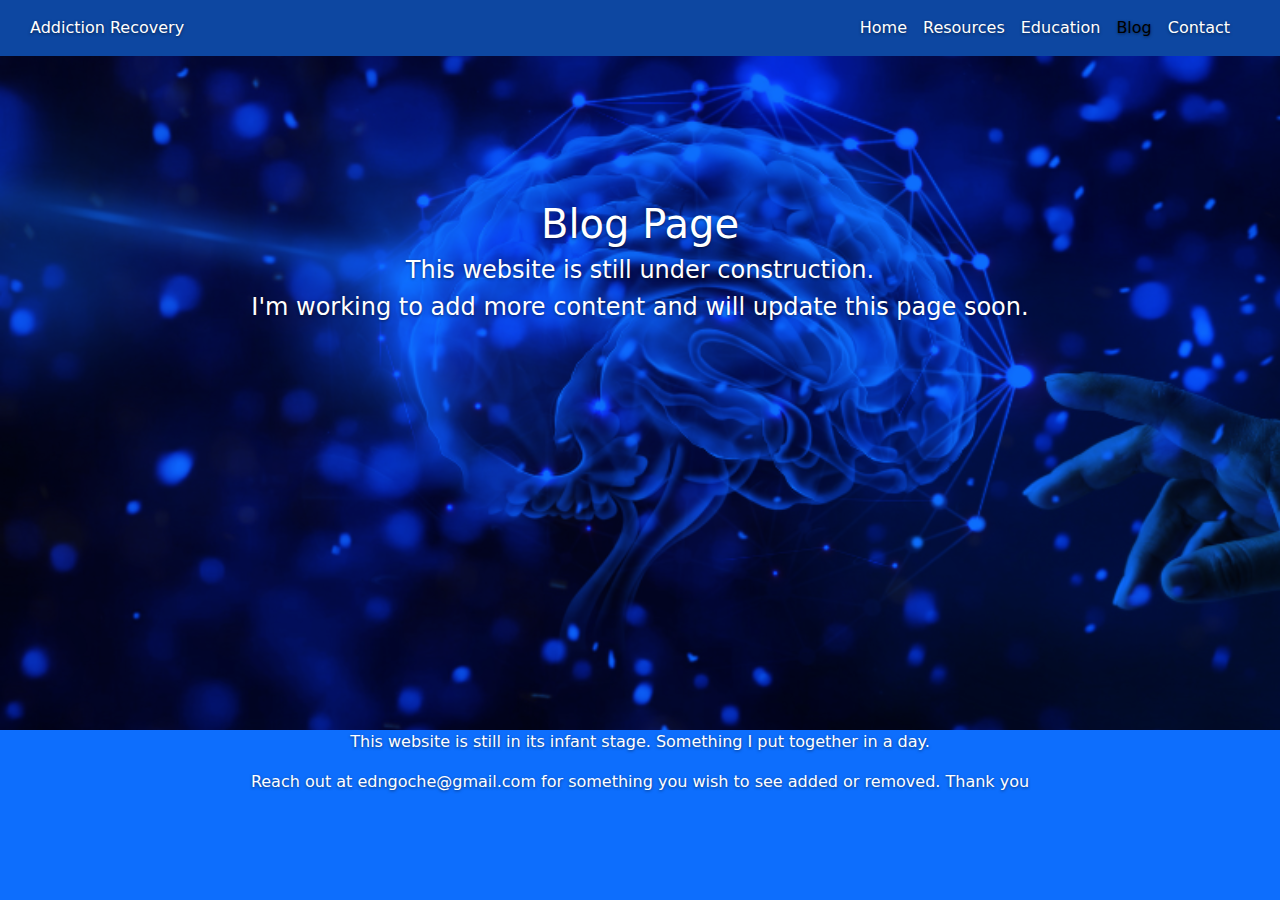
==== pages/blog.html @ c1c9b32a "blog page update" ====
<!DOCTYPE html>
<html lang="en">
<head>
    <meta charset="UTF-8">
    <meta name="viewport" content="width=device-width, initial-scale=1.0">
    <title>Addiction Recovery</title>
    <link href="https://cdn.jsdelivr.net/npm/bootstrap@5.3.3/dist/css/bootstrap.min.css" rel="stylesheet" integrity="sha384-QWTKZyjpPEjISv5WaRU9OFeRpok6YctnYmDr5pNlyT2bRjXh0JMhjY6hW+ALEwIH" crossorigin="anonymous">
    <link rel="stylesheet" href="../style.css">

</head>
<body>
  <header class="header">
    <div class="header__content">
      <a class="navbar-brand" href="../index.html">Addiction Recovery</a>
      <nav class="navbar sticky-top navbar-expand-lg ">
        <div class="container-fluid">
          
          <button class="navbar-toggler" type="button" data-bs-toggle="collapse" data-bs-target="#navbarSupportedContent" aria-controls="navbarSupportedContent" aria-expanded="false" aria-label="Toggle navigation">
            <span class="navbar-toggler-icon"></span>
          </button>
          <div class="collapse navbar-collapse" id="navbarSupportedContent">
            <ul class="navbar-nav me-auto mb-2 mb-lg-0">
              <li class="nav-item">
                <a class="nav-link" href="../index.html">Home</a>
              </li>
              <li class="nav-item">
                <a class="nav-link" href="resources.html">Resources</a>
              </li>
              <li class="nav-item">
                <a class="nav-link" href="education.html">Education</a>
              </li>
              <li class="nav-item">
                <a class="nav-link active" href="blog.html">Blog</a>
              </li>
              <li class="nav-item">
                <a class="nav-link" href="contact.html">Contact</a>
              </li>
            </ul>
          </div>
        </div>
      </nav>
    </div>

  </header>

  <main class="main">

  <section class="section">
    <h1>Blog Page</h1>
    <div class="text">
      <h4>This website is still under construction. </h4>
      <h4>I'm working to add more content and will update this page soon.</h4>
    </div>
   
       

      

    </div>
  </section>
  
  <footer>
    <p>This website is still in its infant stage. Something I put together in a day. </p>
  <p>Reach out at edngoche@gmail.com for something you wish to see added or removed. Thank you</p>
  </footer>
  

  </main>
    
    <script src="https://cdn.jsdelivr.net/npm/bootstrap@5.3.3/dist/js/bootstrap.bundle.min.js" integrity="sha384-YvpcrYf0tY3lHB60NNkmXc5s9fDVZLESaAA55NDzOxhy9GkcIdslK1eN7N6jIeHz" crossorigin="anonymous"></script>
    <script src="https://cdn.jsdelivr.net/npm/@popperjs/core@2.11.8/dist/umd/popper.min.js" integrity="sha384-I7E8VVD/ismYTF4hNIPjVp/Zjvgyol6VFvRkX/vR+Vc4jQkC+hVqc2pM8ODewa9r" crossorigin="anonymous"></script>
    <script src="https://cdn.jsdelivr.net/npm/bootstrap@5.3.3/dist/js/bootstrap.min.js" integrity="sha384-0pUGZvbkm6XF6gxjEnlmuGrJXVbNuzT9qBBavbLwCsOGabYfZo0T0to5eqruptLy" crossorigin="anonymous"></script>
</body>
</html>
---- style.css ----
/*
 * Globals
 */

/* Links */
a,
a:focus,
a:hover {
  color: #fff;
}

/* Custom default button */
.btn-default,
.btn-default:hover,
.btn-default:focus {
  color: #eb0808;
  text-shadow: none; /* Prevent inheritence from `body` */
  background-color: #fff;
  border: 1px solid #fff;
}


/*
 * Base structure
 */

html{
  scroll-behavior: smooth;
}

body {
  color: #ffffff;
  background-color: #0d6efd;
  text-align: center;
  text-shadow: 0 1px 3px rgba(0,0,0,.5);
}

.header {
  position: fixed;
  width: 100%;
  background-color: #0d47a1;
  z-index: 9999;
}

.header__content {
  display: flex;
  align-items: center;
  justify-content: space-between;
  margin: 0 auto;
  padding: 0 30px;
}

.navbar {
  background-color: #0d47a1;

}
.navbar-text,
.navbar-brand,
.nav__link{
  color: #ffffff;
}

.nav-link {
  color: #ffffff;
}

.main {

}

.section {


}

.section:nth-child(1) {
  background-image: url("assests/addiction-home.png");
  background-size: cover;
  background-color: #0d6efd;
  background-blend-mode: multiply;
  padding-top: 200px;
  padding-bottom: 400px;
}
.section:nth-child(2) {
  display: flex;
  justify-content: center;
  align-items: center;
  background-color: #1e88e5;
  padding-top: 100px;
}
.section:nth-child(3) {
  display: flex;
  justify-content: center;
  align-items: center;
  background-color: #42a5f5;
  padding-top: 100px;
}

.button {
  margin-top: 20px;
  margin-bottom: 20px;
}
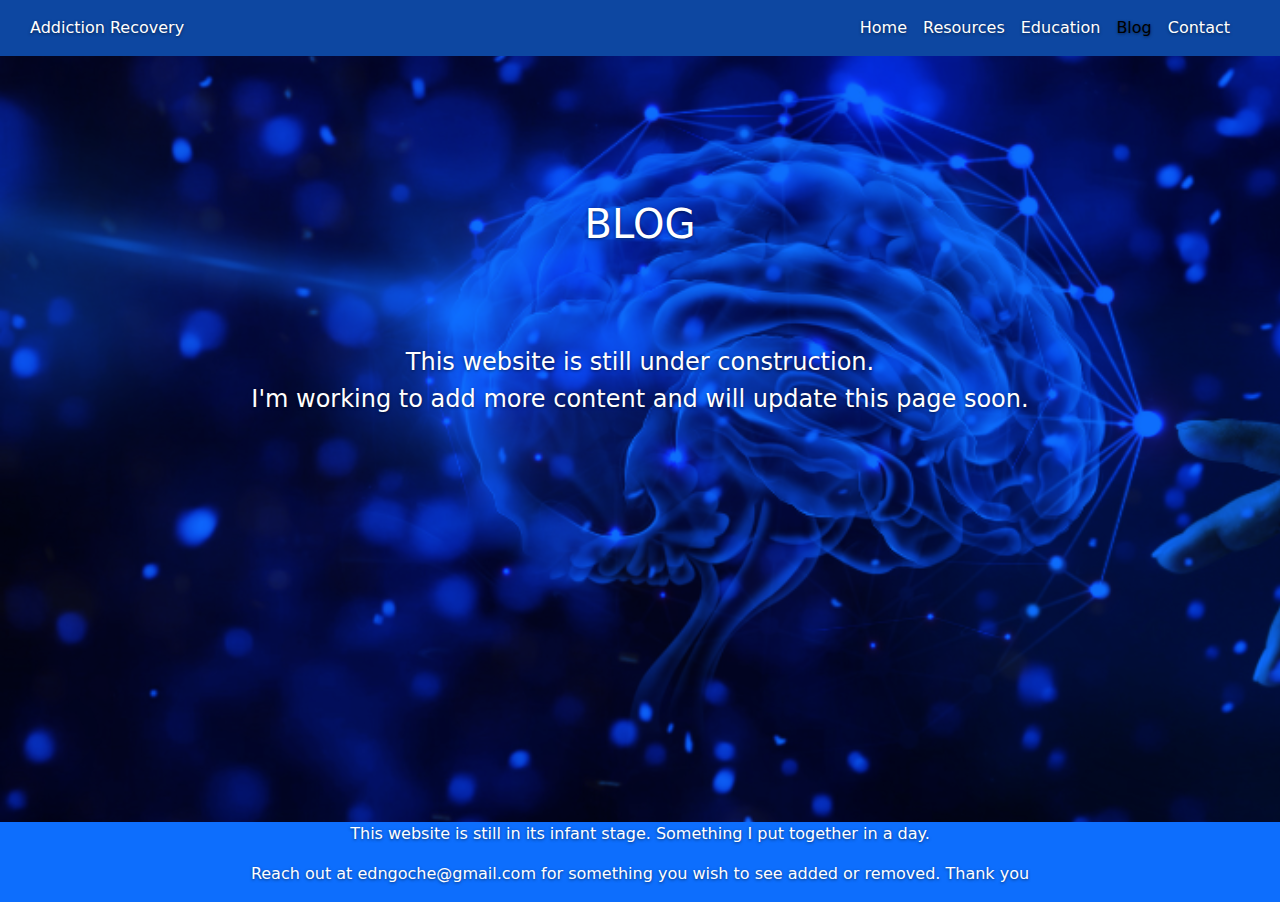
==== commit 6bbf6b49: "heading style" ====
--- a/pages/blog.html
+++ b/pages/blog.html
@@ -5,6 +5,7 @@
     <meta name="viewport" content="width=device-width, initial-scale=1.0">
     <title>Addiction Recovery</title>
     <link href="https://cdn.jsdelivr.net/npm/bootstrap@5.3.3/dist/css/bootstrap.min.css" rel="stylesheet" integrity="sha384-QWTKZyjpPEjISv5WaRU9OFeRpok6YctnYmDr5pNlyT2bRjXh0JMhjY6hW+ALEwIH" crossorigin="anonymous">
+    <link rel="stylesheet" href="https://cdn.jsdelivr.net/npm/bootstrap-icons@1.11.3/font/bootstrap-icons.min.css">
     <link rel="stylesheet" href="../style.css">
 
 </head>
@@ -46,7 +47,10 @@
   <main class="main">
 
   <section class="section">
-    <h1>Blog Page</h1>
+    <div class="heading">
+      <h1>BLOG</h1>
+    </div>
+    
     <div class="text">
       <h4>This website is still under construction. </h4>
       <h4>I'm working to add more content and will update this page soon.</h4>
--- a/style.css
+++ b/style.css
@@ -8,6 +8,7 @@
 a:hover {
   color: #fff;
 }
+
 
 /* Custom default button */
 .btn-default,
@@ -96,6 +97,10 @@
   padding-top: 100px;
 }
 
+.heading{
+
+  margin-bottom: 100px;
+}
 .button {
   margin-top: 20px;
   margin-bottom: 20px;
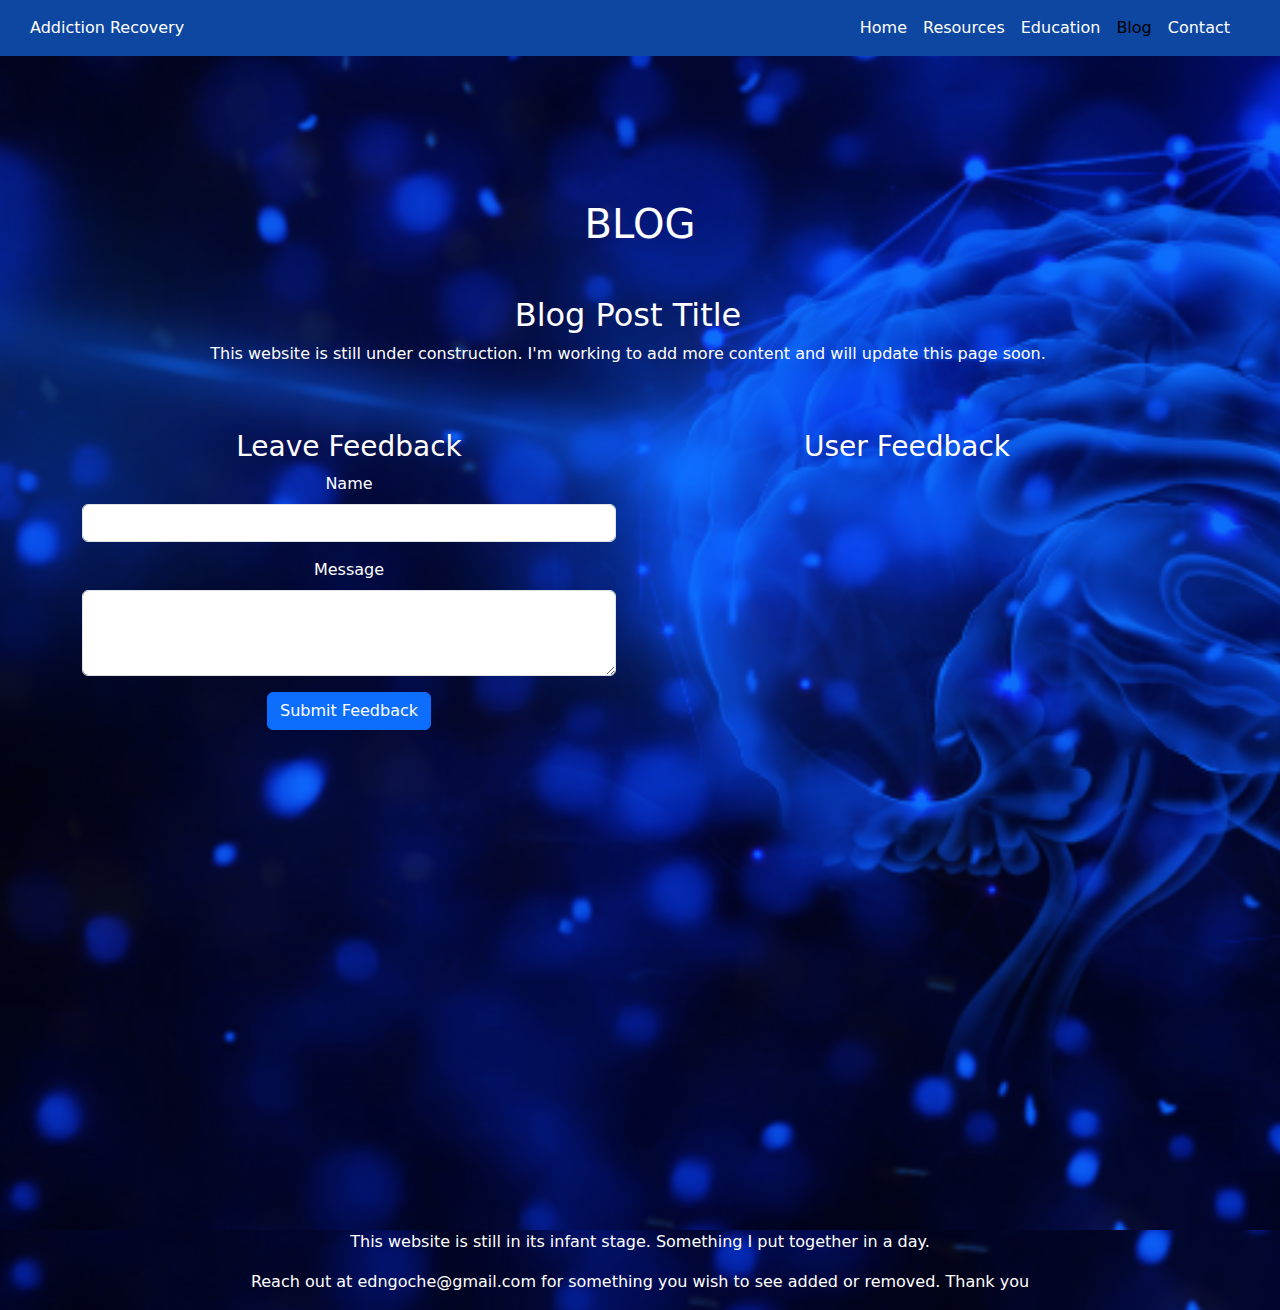
==== commit 2a0572ce: "user feed back" ====
--- a/pages/blog.html
+++ b/pages/blog.html
@@ -49,18 +49,44 @@
   <section class="section">
     <div class="heading">
       <h1>BLOG</h1>
-    </div>
+    <div class="container mt-5">      
+          <div class="row">
+             
+              
+              <div class="row">
+                <div class="col-12">
+                    <article>
+                        <h2>Blog Post Title</h2>
+                        <p>This website is still under construction. I'm working to add more content and will update this page soon.</p>
+                    </article>
+                </div>
+            </div>
+            
+            <div class="row mt-5">
+                <div class="col-md-6">
+                    <h3>Leave Feedback</h3>
+                    <form id="feedbackForm">
+                        <div class="mb-3">
+                            <label for="name" class="form-label">Name</label>
+                            <input type="text" class="form-control" id="name" required>
+                        </div>
+                        <div class="mb-3">
+                            <label for="message" class="form-label">Message</label>
+                            <textarea class="form-control" id="message" rows="3" required></textarea>
+                        </div>
+                        <button type="submit" class="btn btn-primary">Submit Feedback</button>
+                    </form>
+                </div>
+                
+                <div class="col-md-6">
+                    <h3>User Feedback</h3>
+                    <div id="feedbackList"></div>
+                </div>
+            </div>
+        </div>
     
-    <div class="text">
-      <h4>This website is still under construction. </h4>
-      <h4>I'm working to add more content and will update this page soon.</h4>
-    </div>
-   
-       
-
-      
-
-    </div>
+        <script src="https://cdn.jsdelivr.net/npm/bootstrap@5.3.3/dist/css/bootstrap.min.css"></script>
+        <script src="../script.js"></script>
   </section>
   
   <footer>
--- a/style.css
+++ b/style.css
@@ -30,10 +30,13 @@
 }
 
 body {
+  background-image: url("assests/addiction-home.png");
+  background-size: cover;
+  background-color: #0d6efd;
+  background-blend-mode: multiply;
   color: #ffffff;
-  background-color: #0d6efd;
   text-align: center;
-  text-shadow: 0 1px 3px rgba(0,0,0,.5);
+  overflow-x: hidden;
 }
 
 .header {
@@ -98,12 +101,21 @@
 }
 
 .heading{
+  margin-bottom: 100px;
+}
 
-  margin-bottom: 100px;
+.subheading{
+  margin-top: 40px;
+  margin-bottom: 20px;
 }
 .button {
   margin-top: 20px;
   margin-bottom: 20px;
 }
 
-
+.feedback-item {
+  border: 1px solid #ddd;
+  padding: 10px;
+  margin-bottom: 10px;
+  border-radius: 5px;
+}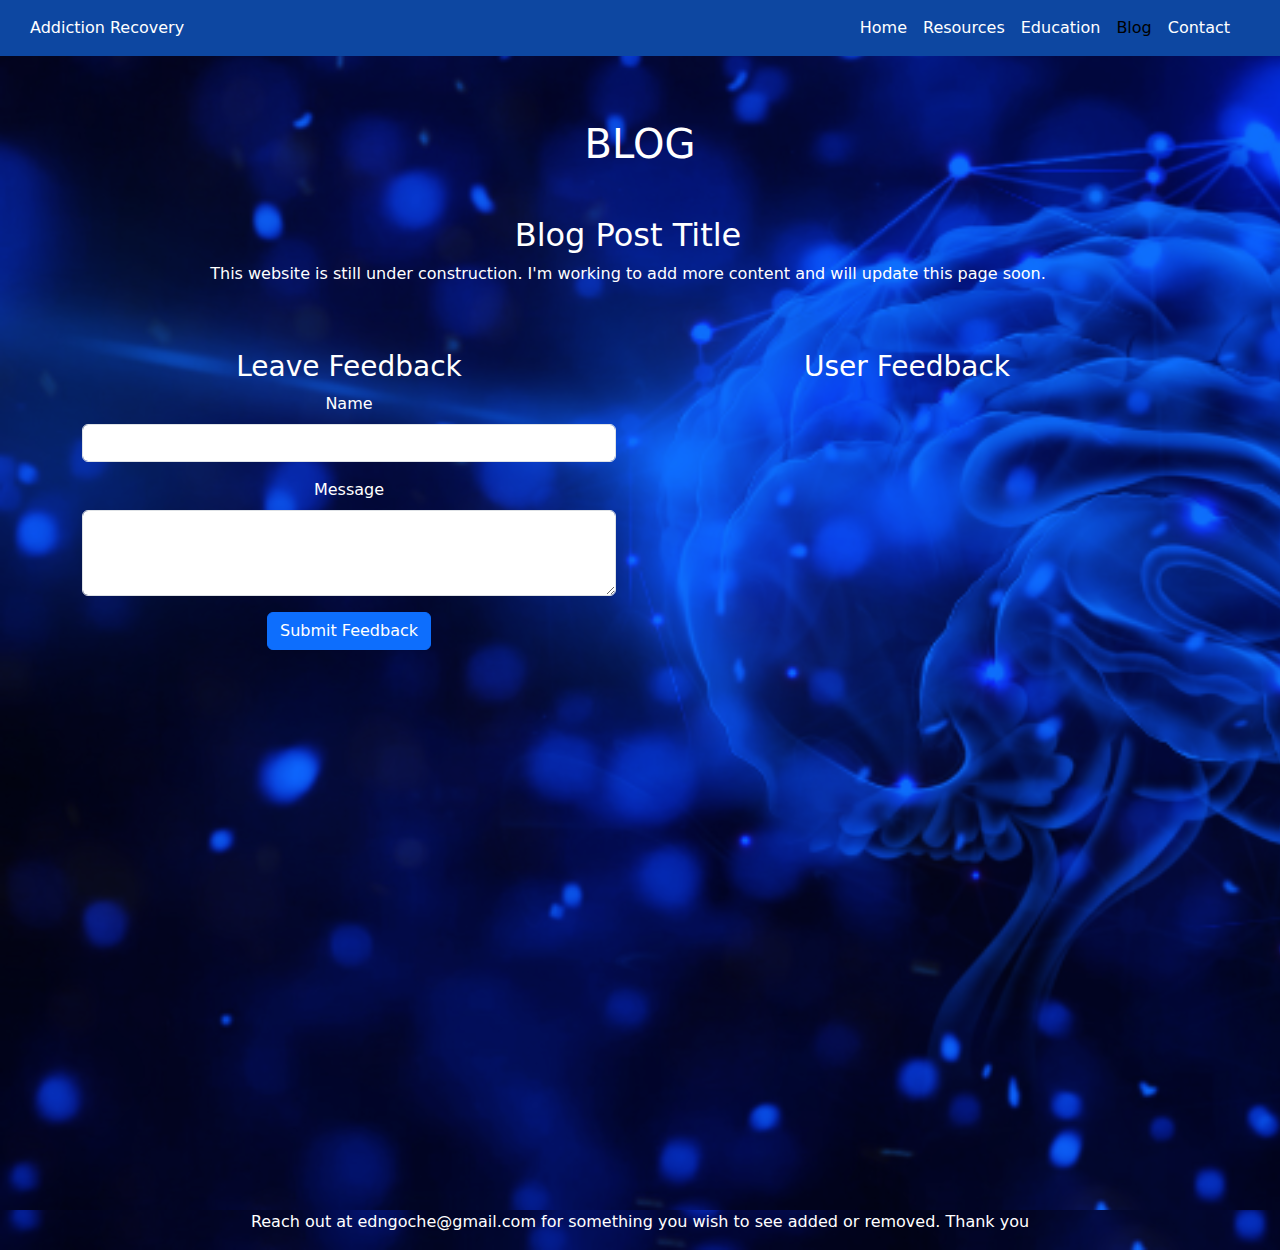
==== commit fce1c48b: "Education- added sub tabs" ====
--- a/pages/blog.html
+++ b/pages/blog.html
@@ -90,9 +90,8 @@
   </section>
   
   <footer>
-    <p>This website is still in its infant stage. Something I put together in a day. </p>
-  <p>Reach out at edngoche@gmail.com for something you wish to see added or removed. Thank you</p>
-  </footer>
+    <p>Reach out at edngoche@gmail.com for something you wish to see added or removed. Thank you</p>
+</footer>
   
 
   </main>
--- a/style.css
+++ b/style.css
@@ -82,7 +82,7 @@
   background-size: cover;
   background-color: #0d6efd;
   background-blend-mode: multiply;
-  padding-top: 200px;
+  padding-top: 120px;
   padding-bottom: 400px;
 }
 .section:nth-child(2) {
@@ -101,7 +101,7 @@
 }
 
 .heading{
-  margin-bottom: 100px;
+  margin-bottom: 160px;
 }
 
 .subheading{
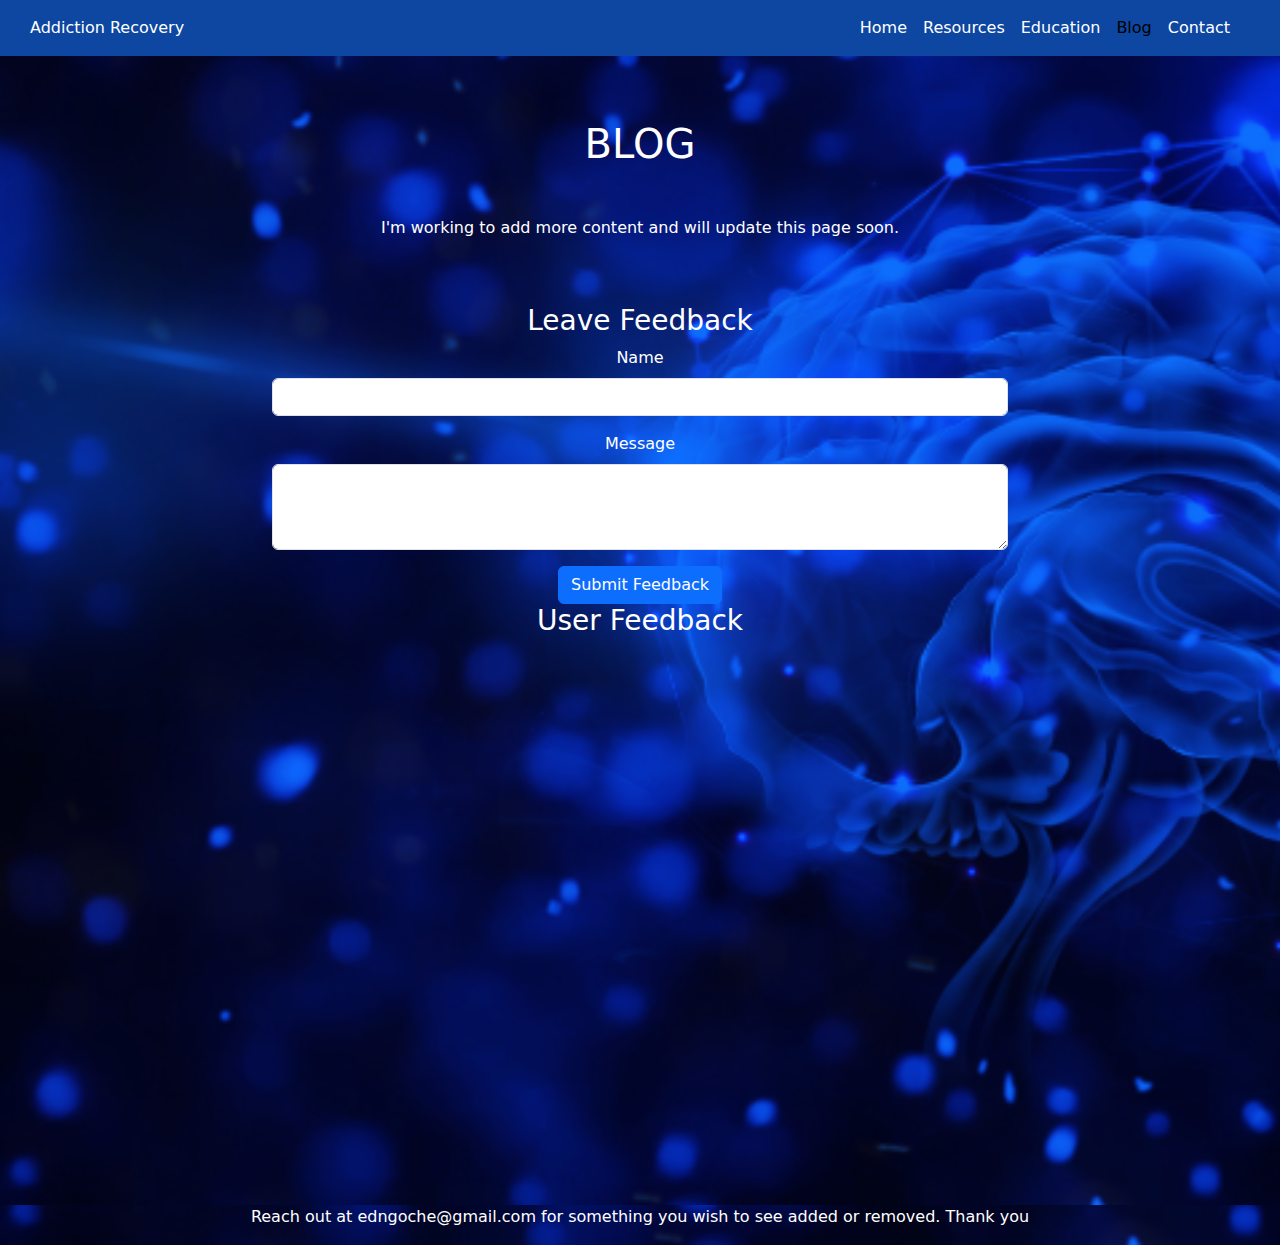
==== commit bfe5c70b: "blog page update" ====
--- a/pages/blog.html
+++ b/pages/blog.html
@@ -50,20 +50,17 @@
     <div class="heading">
       <h1>BLOG</h1>
     <div class="container mt-5">      
-          <div class="row">
-             
-              
               <div class="row">
                 <div class="col-12">
                     <article>
-                        <h2>Blog Post Title</h2>
-                        <p>This website is still under construction. I'm working to add more content and will update this page soon.</p>
+                        <!-- <h2>Blog Post Title</h2> -->
+                        <p>I'm working to add more content and will update this page soon.</p>
                     </article>
                 </div>
             </div>
             
             <div class="row mt-5">
-                <div class="col-md-6">
+                <div class="col-md-8 mx-auto">
                     <h3>Leave Feedback</h3>
                     <form id="feedbackForm">
                         <div class="mb-3">
@@ -78,12 +75,12 @@
                     </form>
                 </div>
                 
-                <div class="col-md-6">
+                <div class="col-md-8 mx-auto">
                     <h3>User Feedback</h3>
                     <div id="feedbackList"></div>
                 </div>
             </div>
-        </div>
+        
     
         <script src="https://cdn.jsdelivr.net/npm/bootstrap@5.3.3/dist/css/bootstrap.min.css"></script>
         <script src="../script.js"></script>
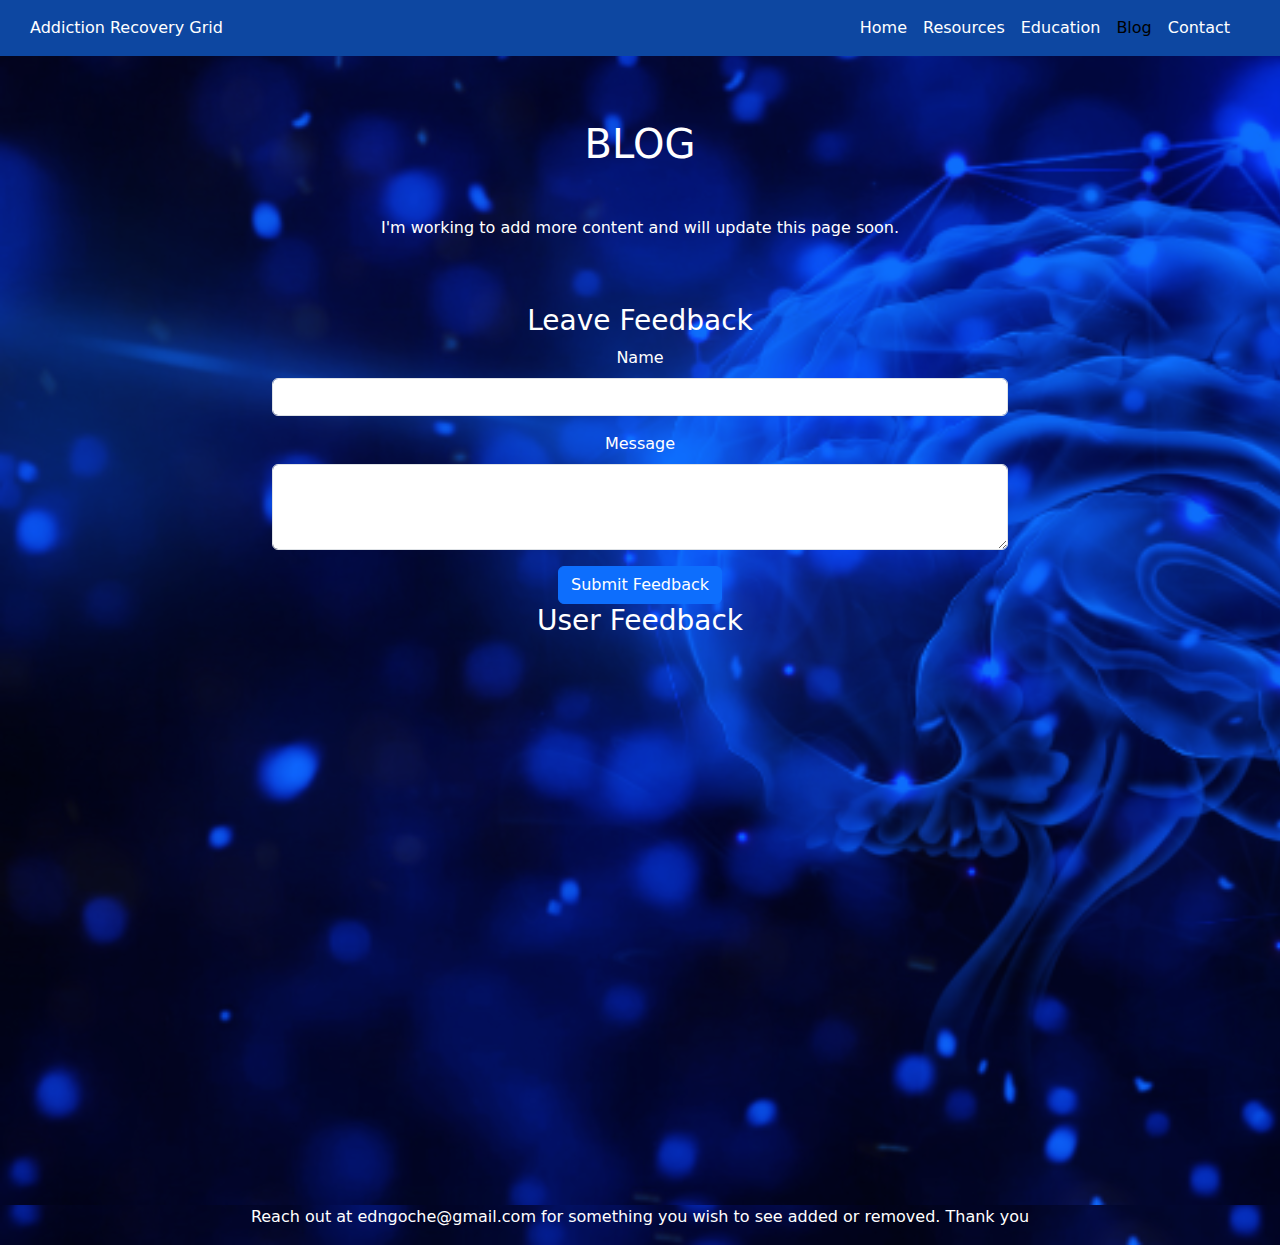
==== commit 34d2c0e5: "Name change" ====
--- a/pages/blog.html
+++ b/pages/blog.html
@@ -3,7 +3,7 @@
 <head>
     <meta charset="UTF-8">
     <meta name="viewport" content="width=device-width, initial-scale=1.0">
-    <title>Addiction Recovery</title>
+    <title>Addiction Recovery Grid</title>
     <link href="https://cdn.jsdelivr.net/npm/bootstrap@5.3.3/dist/css/bootstrap.min.css" rel="stylesheet" integrity="sha384-QWTKZyjpPEjISv5WaRU9OFeRpok6YctnYmDr5pNlyT2bRjXh0JMhjY6hW+ALEwIH" crossorigin="anonymous">
     <link rel="stylesheet" href="https://cdn.jsdelivr.net/npm/bootstrap-icons@1.11.3/font/bootstrap-icons.min.css">
     <link rel="stylesheet" href="../style.css">
@@ -12,7 +12,7 @@
 <body>
   <header class="header">
     <div class="header__content">
-      <a class="navbar-brand" href="../index.html">Addiction Recovery</a>
+      <a class="navbar-brand" href="../index.html">Addiction Recovery Grid</a>
       <nav class="navbar sticky-top navbar-expand-lg ">
         <div class="container-fluid">
           
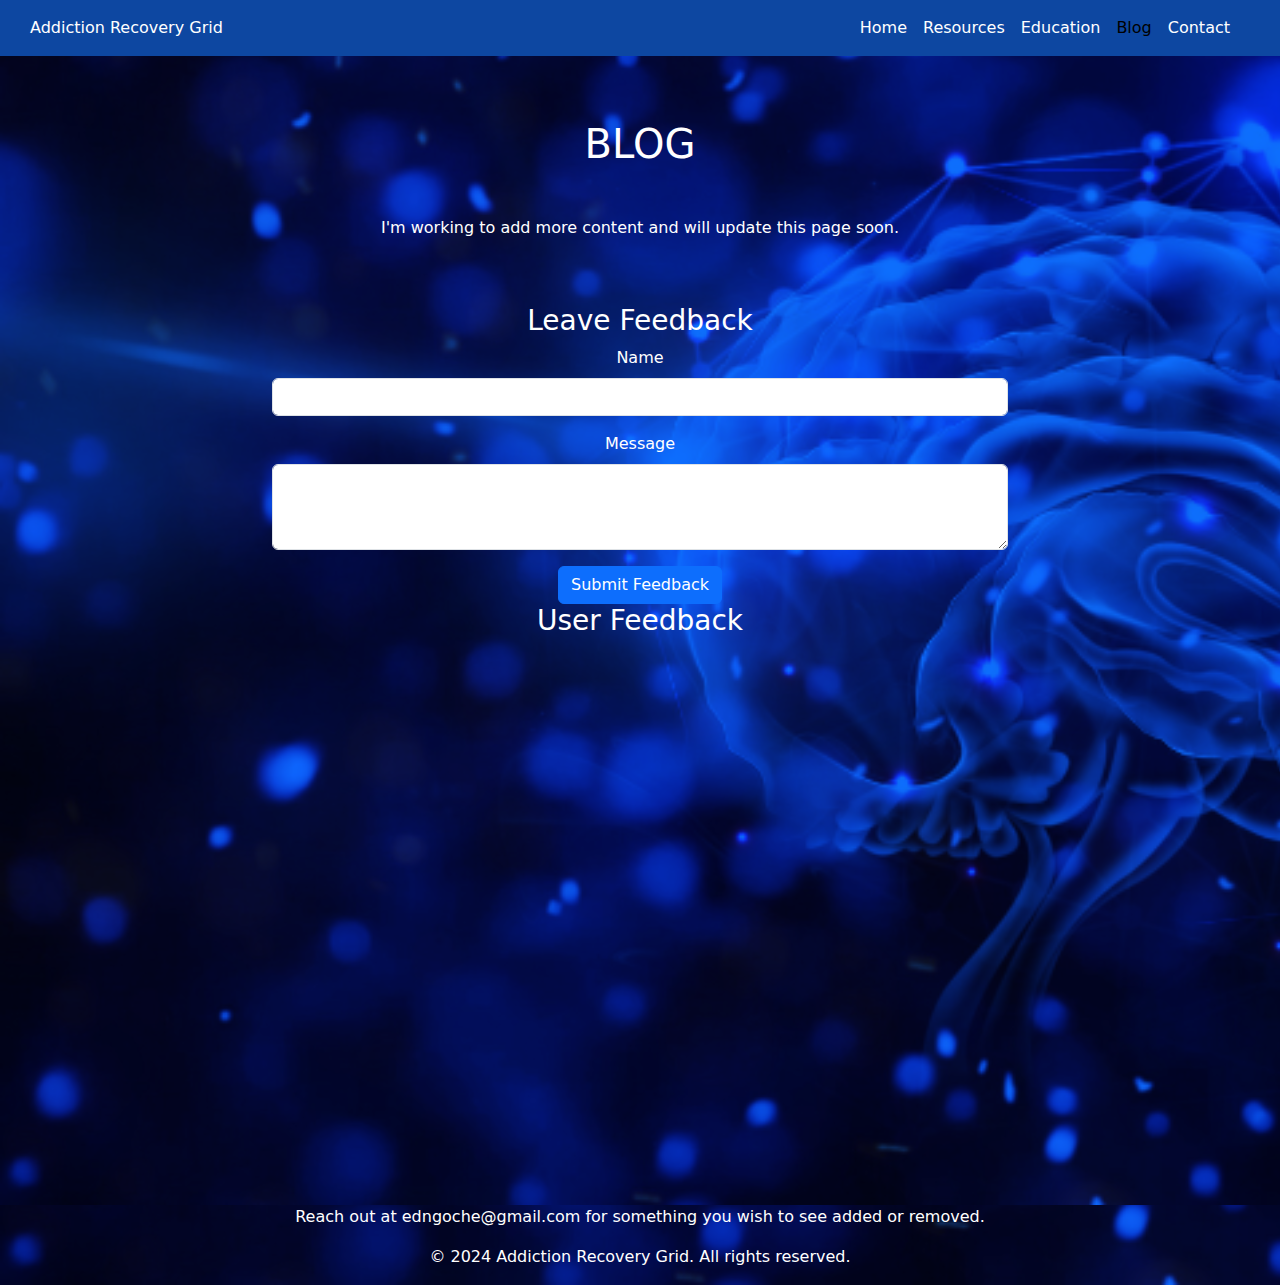
==== commit 35b80a87: "copy right footer" ====
--- a/pages/blog.html
+++ b/pages/blog.html
@@ -87,7 +87,8 @@
   </section>
   
   <footer>
-    <p>Reach out at edngoche@gmail.com for something you wish to see added or removed. Thank you</p>
+    <p>Reach out at edngoche@gmail.com for something you wish to see added or removed.</p>
+    <p>&copy; 2024 Addiction Recovery Grid. All rights reserved.</p>
 </footer>
   
 
